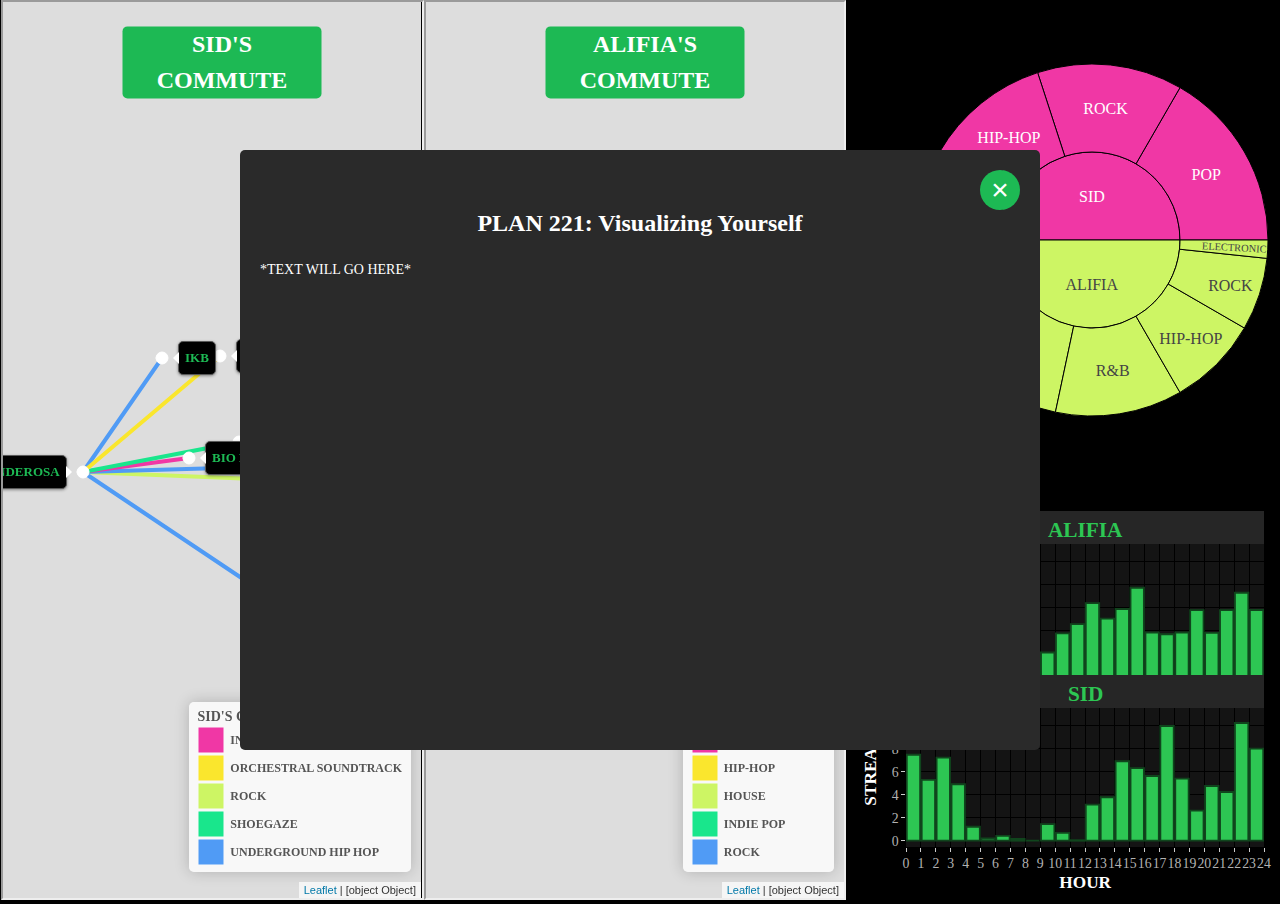
==== index.html @ ae3f4cc4 "Rename VY_page.html to index.html" ====
<!DOCTYPE html>
<html>
<head>
	<title>Layout Example</title>
    <link rel="stylesheet" href="styles/styles.css">
</head>
<body>
<div class="popup">
  <button id="close">&times;</button>
  <h2>PLAN 221: Visualizing Yourself</h2>
  <div class = "text">
    <p>
    *TEXT WILL GO HERE*
    </p>
  </div>
</div>
    <!--Script-->
    <script type="text/javascript">
window.addEventListener("load", function(){
  setTimeout(
        function open(event){
            document.querySelector(".popup").style.display = "block";
        },
        100
    )
});


document.querySelector("#close").addEventListener("click", function(){
    document.querySelector(".popup").style.display = "none";
});
    </script>

<div class="container">
  <div class="column1">
    <iframe src="frames/VY_leaflet_map.html"></iframe>
  </div>
  <div class="column2">
    <iframe src="frames/VY_leaflet_map_alifia.html"></iframe>
  </div>
  <div class="column3">
    <div class="row1">
      <iframe src="frames/VY_genres.html" frameBorder="0"></iframe>
    </div>
    <div class="row2">
      <iframe src="frames/VY_listening_time_both.html" frameBorder="0"></iframe>
    </div>
  </div>
</div>
</body>
</html>
---- styles/styles.css ----
body {
    background-color: black;
    width: 100%;
    height: 100%;
    margin: 0;
    padding: 0;
}
*,
*:before,
*:after{
    padding: 0;
    margin: 0;
    box-sizing: border-box;
}

h1 {
    color:white;
    font-family:Proxima Nova
}
.popup{
    background-color: #2a2a2a;
    width: 800px;
    padding: 20px 20px;
    position: absolute;
    transform: translate(-50%,-50%);
    left: 50%;
    top: 50%;
    border-radius: 5px;
    display: none;
    font-family: Proxima Nova;
    text-align: center;
    min-height:300px;
    height:600px;
    overflow: hidden;
}

.text {
    max-width: 95%;
    overflow-y: auto;
    overflow-x: hidden;
    font-family: Proxima Nova;
    overflow-wrap: break-word;
    font-size: 14px;
    text-align: justify;
    margin: 20px 0;
    line-height: 25px;
    color: white;
}

.popup button{
    display: block;
    margin:  0 0 20px auto;
    background-color: transparent;
    font-size: 30px;
    color: #ffffff;
		background: #1DB954;
		border-radius: 100%;
		width: 40px;
		height: 40px;
    border: none;
    outline: none;
    cursor: pointer;
}
.popup h2{
	margin-top: -20px;
	font-family: Proxima Nova;
	color: white;
}



.container {
  display: flex;
  flex-wrap: wrap;
  justify-content: center;
  align-items: stretch;
}

.column1 {
  flex: 0 0 33%;
  height: 100vh;
  border: 5px;
}

.column2 {
  flex: 0 0 33%;
  height: 100vh;
  border: 5px;
}

.column3 {
  flex: 0 0 33%;
  display: flex;
  flex-direction: column;
  height: 100vh;
  margin-left: 10px;
}

.row1 {
  flex: 1 1 50%;
}
.row2{
  flex: 1 1 40%;
  margin-bottom: 10px 0;
}

iframe {
  width: 100%;
  height: 100%;
}
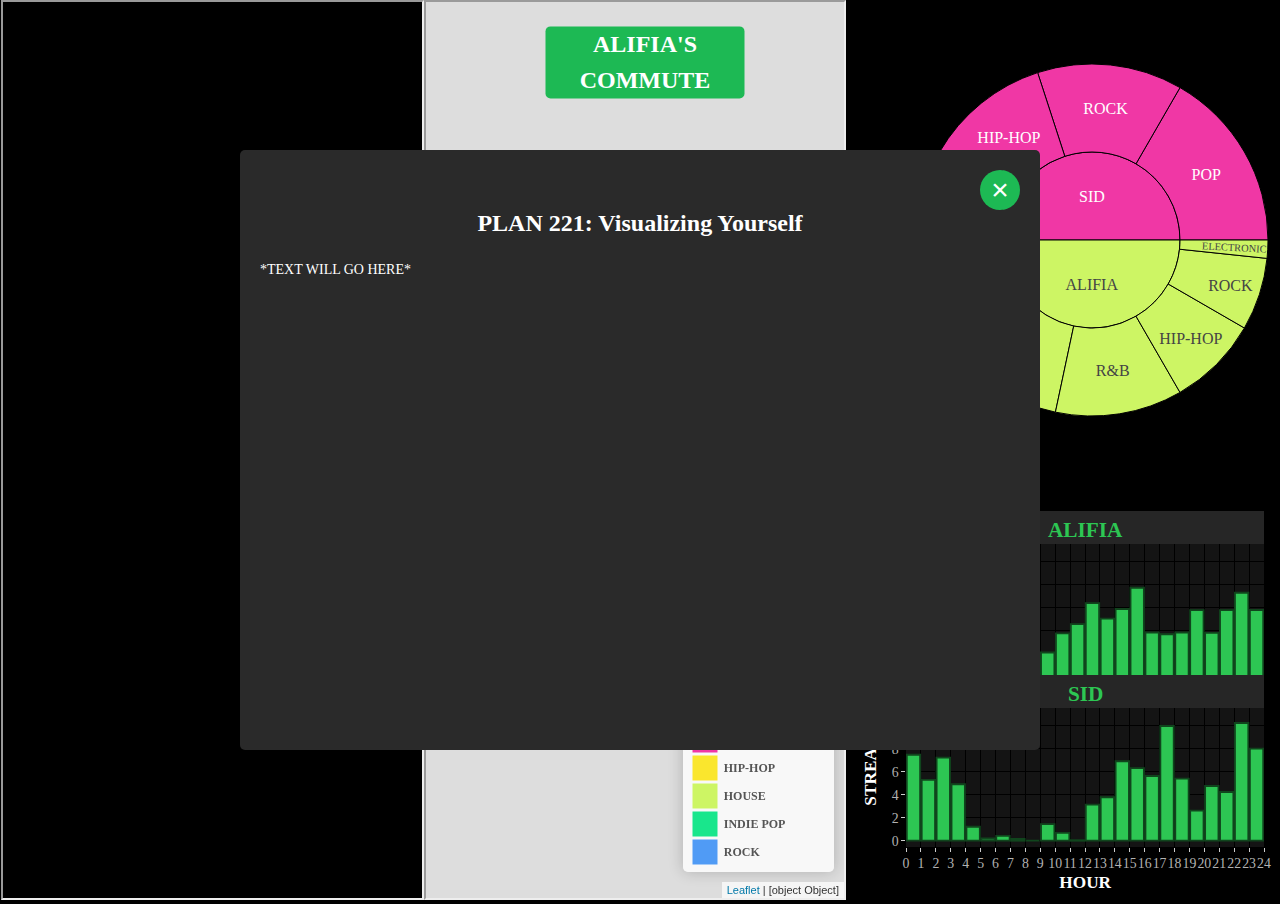
==== commit 241fa091: "Update index.html" ====
--- a/index.html
+++ b/index.html
@@ -1,7 +1,7 @@
 <!DOCTYPE html>
 <html>
 <head>
-	<title>Layout Example</title>
+	<title>PLAN 221: Visualizing Yourself</title>
     <link rel="stylesheet" href="styles/styles.css">
 </head>
 <body>
@@ -33,7 +33,7 @@
 
 <div class="container">
   <div class="column1">
-    <iframe src="frames/VY_leaflet_map.html"></iframe>
+    <iframe src="frames/VY_leaflet_map.htl"></iframe>
   </div>
   <div class="column2">
     <iframe src="frames/VY_leaflet_map_alifia.html"></iframe>
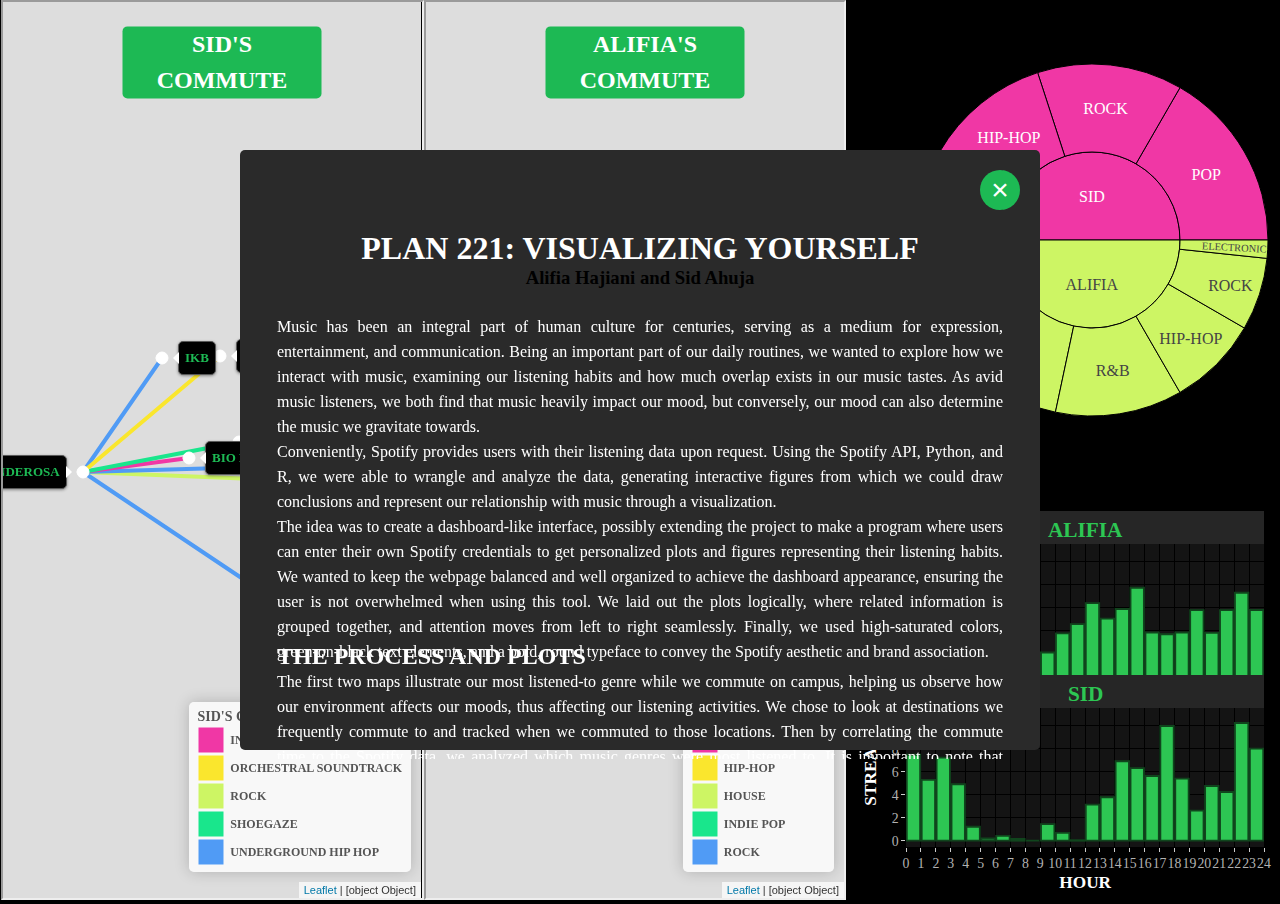
==== commit fdfa5239: "Update index.html" ====
--- a/index.html
+++ b/index.html
@@ -7,10 +7,51 @@
 <body>
 <div class="popup">
   <button id="close">&times;</button>
-  <h2>PLAN 221: Visualizing Yourself</h2>
+  <h1>PLAN 221: VISUALIZING YOURSELF</h1>
+  <h3>Alifia Hajiani and Sid Ahuja</h3>
   <div class = "text">
+    <h2 class = "t_head">NARRATIVE</h2>
     <p>
-    *TEXT WILL GO HERE*
+      Music has been an integral part of human culture for centuries, serving as a medium for expression, entertainment, and communication.
+      Being an important part of our daily routines, we wanted to explore how we interact with music, examining our listening habits and how much overlap exists in our music tastes.
+      As avid music listeners, we both find that music heavily impact our mood, but conversely, our mood can also determine the music we gravitate towards.
+    </p>
+    <p>
+      Conveniently, Spotify provides users with their listening data upon request.
+      Using the Spotify API, Python, and R, we were able to wrangle and analyze the data,
+      generating interactive figures from which we could draw conclusions and represent our relationship with music through a visualization.
+    </p>
+    <p>
+      The idea was to create a dashboard-like interface, possibly extending the project to make a program where
+        users can enter their own Spotify credentials to get personalized plots and figures representing their listening habits.
+      We wanted to keep the webpage balanced and well organized to achieve the dashboard appearance, ensuring the user is not overwhelmed when using this tool.
+      We laid out the plots logically, where related information is grouped together, and attention moves from left to right seamlessly.
+      Finally, we used high-saturated colors, green-on-black text elements, and a bold, round typeface to convey the Spotify aesthetic and brand association.
+    </p>
+    <h2>THE PROCESS AND PLOTS</h2>
+    <p>
+      The first two maps illustrate our most listened-to genre while we commute on campus, helping us observe how our environment affects our moods, thus affecting our listening activities.
+      We chose to look at destinations we frequently commute to and tracked when we commuted to those locations.
+      Then by correlating the commute time to the Spotify data, we analyzed which music genres were most listened to.
+      It is important to note that Spotify uses over 1500 genres, assigning several genres to the artist rather than the song.
+    </p>
+    <p>
+      The sunburst plot shows our top 30 artists organized by their most basic genre.
+      The plot's purpose is to further describe our relationship with music genres and artists that typically fall under those genres.
+      Additionally, we can use this plot to compare the differences in the number of top artists of a certain genre between us.
+    </p>
+    <p>
+      The bar plot shows streams frequency throughout the day represented as a percentage and depicts what times of the day we listen to music and
+        how integrated music is in our lives.
+    </p>
+    <p><b>Note:</b> We only used data from Jan 9, 2023 to Mar 30, 2023, visualizing our second-term listening habits.</p>
+    <h2>SOME KEY TAKEAWAYS</h2>
+    <p>
+      We can see that there is more genre variation in Alifia's commute, listening to mostly unique genres between her dorm and the buildings she commutes to.
+      In contrast, Sid has less genre variation in his commute.
+      Furthermore, we both tend to listen to artists that fall under the Pop, Rock, and Hip-Hop genres.
+      Lastly, we observe that Alifia's peak listening time was around 4 pm, typically when she walks to IRC for class.
+      Sid's peak time was around 11 pm, when he typically studies, demonstrating the significant relationship between music and his studying routines.
     </p>
   </div>
 </div>
@@ -33,7 +74,7 @@
 
 <div class="container">
   <div class="column1">
-    <iframe src="frames/VY_leaflet_map.htl"></iframe>
+    <iframe src="frames/VY_leaflet_map.html"></iframe>
   </div>
   <div class="column2">
     <iframe src="frames/VY_leaflet_map_alifia.html"></iframe>
--- a/styles/styles.css
+++ b/styles/styles.css
@@ -15,8 +15,9 @@
 
 h1 {
     color:white;
-    font-family:Proxima Nova
+    font-family:Proxima Nova;
 }
+
 .popup{
     background-color: #2a2a2a;
     width: 800px;
@@ -31,20 +32,22 @@
     text-align: center;
     min-height:300px;
     height:600px;
-    overflow: hidden;
 }
 
 .text {
-    max-width: 95%;
+    font-family: Proxima Nova;
+    max-width: 100%;
+    max-height: 450px;
     overflow-y: auto;
     overflow-x: hidden;
-    font-family: Proxima Nova;
     overflow-wrap: break-word;
-    font-size: 14px;
+    font-size: 16px;
     text-align: justify;
-    margin: 20px 0;
+    margin: 20px 10px;
     line-height: 25px;
     color: white;
+    padding-right: 7px;
+    padding-left: 7px;
 }
 
 .popup button{
@@ -61,13 +64,12 @@
     outline: none;
     cursor: pointer;
 }
+
 .popup h2{
 	margin-top: -20px;
 	font-family: Proxima Nova;
 	color: white;
 }
-
-
 
 .container {
   display: flex;
@@ -99,6 +101,7 @@
 .row1 {
   flex: 1 1 50%;
 }
+
 .row2{
   flex: 1 1 40%;
   margin-bottom: 10px 0;
